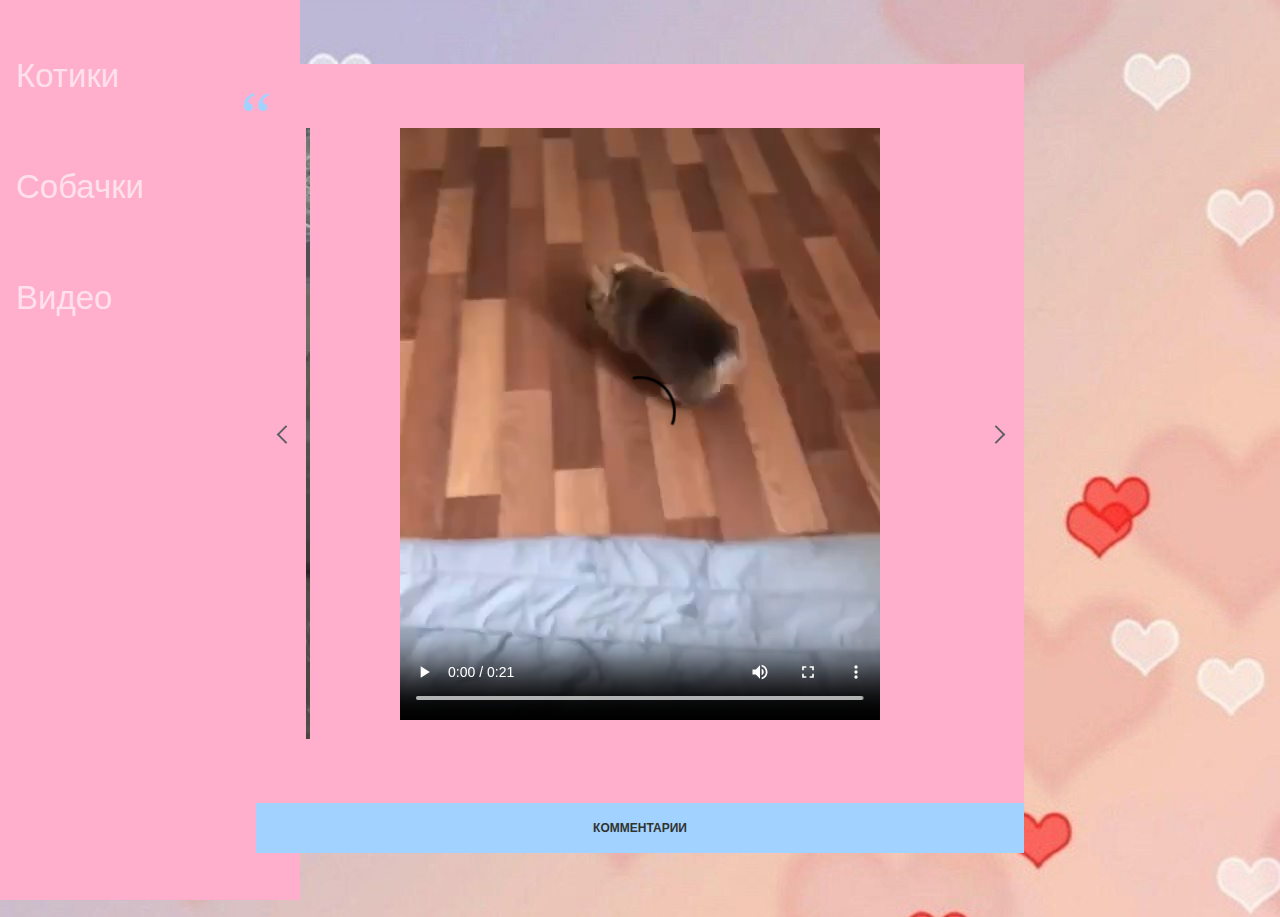
==== index.html @ f84c2593 "Add files via upload" ====
<!doctype html>
<html lang="en" class="no-js">
<head>
	<meta charset="UTF-8">
	<meta name="viewport" content="width=device-width, initial-scale=1">
	<link rel="stylesheet" href="css/reset.css"> <!-- CSS reset -->
	<link rel="stylesheet" href="css/style.css"> <!-- Resource style -->
	<script src="js/modernizr.js"></script> <!-- Modernizr -->
	<title>Отзывы</title>
</head>
<body background="img/fom4.jpg">
	<div class="sidenav">
		<a href="ruhunt.html">Котики</a>
        <a href="uslugi.html">Собачки</a>
        <a href="index.html">Видео</a>
     
      </div>
<div class="cd-testimonials-wrapper cd-container">
	<ul class="cd-testimonials">

<!--1 Commentary on the main-->		
		<li>
			<video autoplay="autoplay" controls="controls">
				<source src="video/vid1.mp4"/>
			  </video>
			<div class="cd-author">
			
				<ul class="cd-author-info">
					
				</ul>
			</div>
		</li>

<!--2 Commentary on the main-->		
		<li>
			<video autoplay="autoplay" controls="controls">
				<source src="video/vid2.mp4"/>
			  </video>
			<div class="cd-author">
				
				<ul class="cd-author-info">
					
				</ul>
			</div>
		</li>

<!--3 Commentary on the main-->		
		<li>
			<video autoplay="autoplay" controls="controls">
				<source src="video/vid3.mp4"/>
			  </video>
			<div class="cd-author">
				
				<ul class="cd-author-info">
					
				</ul>
			</div>
		</li>
		
		<li>
			<video autoplay="autoplay" controls="controls">
				<source src="video/vid4.mp4"/>
			  </video>
			<div class="cd-author">
				
				<ul class="cd-author-info">
					
				</ul>
			</div>
		</li>
		
		<li>
			<video autoplay="autoplay" controls="controls">
				<source src="video/vid5.mp4"/>
			  </video>
			<div class="cd-author">
				
				<ul class="cd-author-info">
					
				</ul>
			</div>
		</li>

		<li>
			<video autoplay="autoplay" controls="controls">
				<source src="video/vid6.mp4"/>
			  </video>
			<div class="cd-author">
				
				<ul class="cd-author-info">
					
				</ul>
			</div>
		</li>

		<li>
			<video autoplay="autoplay" controls="controls">
				<source src="video/vid7.mp4"/>
			  </video>
			<div class="cd-author">
				
				<ul class="cd-author-info">
					
				</ul>
			</div>
		</li>

		<li>
			<video autoplay="autoplay" controls="controls">
				<source src="video/vid8.mp4"/>
			  </video>
			<div class="cd-author">
				
				<ul class="cd-author-info">
					
				</ul>
			</div>
		</li>

		<li>
			<video autoplay="autoplay" controls="controls">
				<source src="video/vid9.mp4"/>
			  </video>
			<div class="cd-author">
				
				<ul class="cd-author-info">
					
				</ul>
			</div>
		</li>

		<li>
			<video autoplay="autoplay" controls="controls">
				<source src="video/vid10.mp4"/>
			  </video>
			<div class="cd-author">
				
				<ul class="cd-author-info">
					
				</ul>
			</div>
		</li>

		<li>
			<video autoplay="autoplay" controls="controls">
				<source src="video/vid11.mp4"/>
			  </video>
			<div class="cd-author">
				
				<ul class="cd-author-info">
					
				</ul>
			</div>
		</li>

		<li>
			<video autoplay="autoplay" controls="controls">
				<source src="video/vid12.mp4"/>
			  </video>
			<div class="cd-author">
				
				<ul class="cd-author-info">
					
				</ul>
			</div>
		</li>
		
		<li>
			<video autoplay="autoplay" controls="controls">
				<source src="video/cap1.MP4"/>
			  </video>
			<div class="cd-author">
				
				<ul class="cd-author-info">
					
				</ul>
			</div>
		</li>
	</ul> <!-- cd-testimonials -->

	<a href="#0" class="cd-see-all">Комментарии</a>
</div> <!-- cd-testimonials-wrapper -->

<!--1 comment-->
<div class="cd-testimonials-all">
	<div class="cd-testimonials-all-wrapper">
		<ul>
			<li class="cd-testimonials-item">
				<p>Котики куртые!!!!!</p>
				<div class="cd-author">
					<img src="img/avatar-1.jpg" alt="Author image">
					<ul class="cd-author-info">
						<li>DraftPunk</li>
						
					</ul>
				</div> <!-- cd-author -->
			</li>

<!--2 comment-->
			<li class="cd-testimonials-item">
				<p>Они такие милые, когда спят)</p>
				<div class="cd-author">
					<img src="img/avatar-2.jpg" alt="Author image">
					<ul class="cd-author-info">
						<li>AmateurPanda</li>
						
					</ul>
				</div> <!-- cd-author -->
			</li>

<!--3 comment-->
			<li class="cd-testimonials-item">
				<p>Аахаххахахахазаззазазазаза</p>
				<div class="cd-author">
					<img src="img/pt.jpg" alt="Author image">
					<ul class="cd-author-info">
						<li>NeKirill</li>
					</ul>
				</div> <!-- cd-author -->
			</li>

<!--4 comment-->
			<li class="cd-testimonials-item">
				<p>Не смешно((((</p>
				<div class="cd-author">
					<img src="img/37905646-c212-4115-9d7d-c312a1755e71-profile_image-70x70.png" alt="Author image">
					<ul class="cd-author-info">
						<li>Eto ya</li>

					</ul>
				</div> <!-- cd-author -->
			</li>

<!--5 comment-->
			<li class="cd-testimonials-item">
				<p>Милашки</p>
				<div class="cd-author">
					<img src="img/avatar-5.jpg" alt="Author image">
					<ul class="cd-author-info">
						<li>Eto ne ya</li>
					</ul>
				</div> <!-- cd-author -->
			</li>

<!--6 comment-->
			<li class="cd-testimonials-item">
				<p>Всем привет!</p>
				<div class="cd-author">
					<img src="img/avatar-6.jpg" alt="Author image">
					<ul class="cd-author-info">
						<li>Люба228</li>
					</ul>
				</div> <!-- cd-author -->
			</li>

<!--7 comment-->
			<li class="cd-testimonials-item">
				<p>Хочу такого же)))</p>
				<div class="cd-author">
					<img src="img/s1200-86-12.jpg" alt="Author image">
					<ul class="cd-author-info">
						<li>Эксперт в котиках</li>
					</ul>
				</div> <!-- cd-author -->
			</li>

<!--8 comment-->			
			<li class="cd-testimonials-item">
				<p>Люблю собак </p>
				<div class="cd-author">
					<img src="img/man.jpg" alt="Author image">
					<ul class="cd-author-info">
						<li>Эксперт в собачках</li>
					
					</ul>
				</div> <!-- cd-author -->
			</li>

<!--9 comment-->
			<li class="cd-testimonials-item">
				<p>Аахаххахахахазаззазазазаза, как он орёт)))</p>
				<div class="cd-author">
					<img src="img/avatar-3.jpg" alt="Author image">
					<ul class="cd-author-info">
						<li>А меня нет)</li>
					</ul>
				</div> <!-- cd-author -->
			</li>

<!--10 comment-->			
			<li class="cd-testimonials-item">
				<p>А мне пофик</p>
				<div class="cd-author">
					<img src="img/monro2.jpg" alt="Author image">
					<ul class="cd-author-info">
						<li>Зрителем не пофик</li>
					</ul>
				</div> <!-- cd-author -->
			</li>

<!--11 comment-->
			<li class="cd-testimonials-item">
				<p>Сколько стоят щенки??????</p>
				<div class="cd-author">
					<img src="img/foto.png" alt="Author image">
					<ul class="cd-author-info">
						<li>Kotik_2713</li>
					</ul>
				</div> <!-- cd-author -->
			</li>

<!--12 comment-->			
			<li class="cd-testimonials-item">
				<p>А я тут причём???</p>
				<div class="cd-author">
					<img src="img/cap.jpeg" alt="Author image">
					<ul class="cd-author-info">
						<li>Капибара</li>
					</ul>
				</div> <!-- cd-author -->
			</li>
		</ul>
	</div>	<!-- cd-testimonials-all-wrapper -->

	<a href="#0" class="close-btn">Закрыть</a>
</div> <!-- cd-testimonials-all -->
<script src="js/jquery-2.1.1.js"></script>
<script src="js/masonry.pkgd.min.js"></script>
<script src="js/jquery.flexslider-min.js"></script>
<script src="js/main.js"></script> <!-- Resource jQuery -->
</body>
</html>
---- css/style.css ----
.sidenav {
  height: 100%;
  width: 300px;
  position: fixed;
  z-index: 1;
  top: 0;
  left: 0;
  background-color: #ffafcc;
  overflow-x: hidden;
  padding-top: 20px;
}

.sidenav a {
  padding: 6px 8px 6px 16px;
  text-decoration: none;
  font-size: 33px;
  color: #ffffffa1;
  display: block;
  line-height: 3em;
}

.sidenav a:hover {
  color: #f323088a;
}

.main {
  margin-left: 160px; 
  font-size: 28px; 
  padding: 0px 10px;
}

@media screen and (max-height: 450px) {
  .sidenav {padding-top: 15px;}
  .sidenav a {font-size: 18px;}
}
*, *:after, *:before {
  -webkit-box-sizing: border-box;
  -moz-box-sizing: border-box;
  box-sizing: border-box;
}

body {
  font-size: 100%;
  font-family: "Helvetica Neue", sans-serif;
  color: #a2d2ff;
  background-color: #dadee1;
}

a {
  color: #a2d2ff;;
  text-decoration: none;
}

img {
  max-width: 100%;
}

/* -------------------------------- 

Main components 

-------------------------------- */
.cd-testimonials-wrapper {
  position: relative;
  width: 90%;
  max-width: 768px;
  background-color: #ffafcc;
  margin: 2em auto;
  -webkit-font-smoothing: antialiased;
  -moz-osx-font-smoothing: grayscale;
  padding: 20px 40px 70px;
  z-index: 1;
}
.cd-testimonials-wrapper::after {
  /* quotation mark */
  content: '\201C';
  position: absolute;
  top: 10px;
  left: 0;
  width: 50px;
  height: 50px;
  padding-top: 8px;
  margin-left: -25px;
  background: #ffafcc;
  font-family: "Georgia", serif;
  color: #a2d2ff;
  font-size: 70px;
  font-size: 4.375rem;
  text-align: center;
  /* visible on big devices only */
  display: none;
}
@media only screen and (min-width: 768px) {
  .cd-testimonials-wrapper {
    margin: 4em auto;
    padding: 64px 50px 114px;
  }
}
@media only screen and (min-width: 1170px) {
  .cd-testimonials-wrapper::after {
    /* quotation mark visible */
    display: block;
  }
}

.cd-testimonials {
  color: white;
  text-align: center;
}
.cd-testimonials:after {
  content: "";
  display: table;
  clear: both;
}
.cd-testimonials > li {
  position: absolute;
  opacity: 0;
}
.cd-testimonials > li:first-child {
  position: relative;
  opacity: 1;
}
.cd-testimonials p {
  font-family: "Georgia", serif;
  font-style: italic;
  line-height: 1.4;
  margin-bottom: 1em;
  padding: 0 14px;
}
@media only screen and (min-width: 768px) {
  .cd-testimonials p {
    font-size: 22px;
    font-size: 1.375rem;
  }
}
@media only screen and (min-width: 1170px) {
  .cd-testimonials p {
    font-size: 26px;
    font-size: 1.625rem;
    line-height: 1.6;
  }
}

.cd-author img, .cd-author .cd-author-info {
  display: inline-block;
  vertical-align: middle;
}
.cd-author img {
  width: 32px;
  height: 32px;
  border-radius: 50%;
  margin-right: 5px;
  box-shadow: 0 0 6px #a2d2ff;
}
.cd-author .cd-author-info {
  text-align: left;
  line-height: 1.2;
}
.cd-author .cd-author-info li:first-child {
  font-size: 14px;
  font-size: 0.875rem;
}
.cd-author .cd-author-info li:last-child {
  font-size: 12px;
  font-size: 0.75rem;
  color: #090f14;
}
@media only screen and (min-width: 768px) {
  .cd-author img {
    width: 50px;
    height: 50px;
  }
  .cd-author .cd-author-info {
    line-height: 1.4;
  }
  .cd-author .cd-author-info li:first-child {
    font-size: 16px;
    font-size: 1rem;
  }
  .cd-author .cd-author-info li:last-child {
    font-size: 14px;
    font-size: 0.875rem;
  }
}

.flex-direction-nav li {
  position: absolute;
  height: 100%;
  width: 40px;
  top: 0;
}
.flex-direction-nav li:first-child {
  left: 0;
}
.flex-direction-nav li:last-child {
  right: 0;
}
.flex-direction-nav li a {
  display: block;
  height: 100%;
  width: 100%;
  /* image replacement */
  overflow: hidden;
  text-indent: 100%;
  white-space: nowrap;
  -webkit-transition: background-color 0.2s;
  -moz-transition: background-color 0.2s;
  transition: background-color 0.2s;
}
.no-touch .flex-direction-nav li a:hover {
  background-color: #a2d2ff;
}
.flex-direction-nav li a::before, .flex-direction-nav li a::after {
  /* left and right arrows in css only */
  content: '';
  position: absolute;
  left: 50%;
  top: 50%;
  width: 2px;
  height: 13px;
  background-color: white;
}
.flex-direction-nav li a::before {
  -webkit-transform: translateY(-35px) rotate(45deg);
  -moz-transform: translateY(-35px) rotate(45deg);
  -ms-transform: translateY(-35px) rotate(45deg);
  -o-transform: translateY(-35px) rotate(45deg);
  transform: translateY(-35px) rotate(45deg);
}
.flex-direction-nav li a::after {
  -webkit-transform: translateY(-27px) rotate(-45deg);
  -moz-transform: translateY(-27px) rotate(-45deg);
  -ms-transform: translateY(-27px) rotate(-45deg);
  -o-transform: translateY(-27px) rotate(-45deg);
  transform: translateY(-27px) rotate(-45deg);
}
.flex-direction-nav li:last-child a::before {
  -webkit-transform: translateY(-35px) rotate(-45deg);
  -moz-transform: translateY(-35px) rotate(-45deg);
  -ms-transform: translateY(-35px) rotate(-45deg);
  -o-transform: translateY(-35px) rotate(-45deg);
  transform: translateY(-35px) rotate(-45deg);
}
.flex-direction-nav li:last-child a::after {
  -webkit-transform: translateY(-27px) rotate(45deg);
  -moz-transform: translateY(-27px) rotate(45deg);
  -ms-transform: translateY(-27px) rotate(45deg);
  -o-transform: translateY(-27px) rotate(45deg);
  transform: translateY(-27px) rotate(45deg);
}
@media only screen and (min-width: 768px) {
  .flex-direction-nav li {
    width: 50px;
  }
}
@media only screen and (min-width: 1170px) {
  .flex-direction-nav li a::before, .flex-direction-nav li a::after {
    background-color: #5e5e63;
    -webkit-transition: background-color 0.2s;
    -moz-transition: background-color 0.2s;
    transition: background-color 0.2s;
  }
  .flex-direction-nav li a:hover::before, .flex-direction-nav li a:hover::after {
    background-color: white;
  }
}

.cd-see-all {
  position: absolute;
  z-index: 1;
  left: 0;
  bottom: 0;
  width: 100%;
  height: 50px;
  line-height: 50px;
  background-color: #a2d2ff;
  text-align: center;
  text-transform: uppercase;
  color:#313330;
  font-weight: 700;
  font-size: 12px;
  font-size: 0.75rem;
  -webkit-transition: color, 0.2s;
  -moz-transition: color, 0.2s;
  transition: color, 0.2s;
}
.no-touch .cd-see-all:hover {
  color: #189441;;
}

.cd-testimonials-all {
  position: fixed;
  top: 0;
  left: 0;
  height: 100%;
  width: 100%;
  background-color: #ffafcc;
  z-index: 2;
  visibility: hidden;
  opacity: 0;
  -webkit-transition: opacity .3s 0s, visibility 0s .3s;
  -moz-transition: opacity .3s 0s, visibility 0s .3s;
  transition: opacity .3s 0s, visibility 0s .3s;
}
.cd-testimonials-all .cd-testimonials-all-wrapper {
  position: absolute;
  left: 0;
  top: 0;
  height: 100%;
  width: 100%;
  overflow: auto;
  -webkit-overflow-scrolling: touch;
}
.cd-testimonials-all .cd-testimonials-all-wrapper > ul {
  width: 90%;
  max-width: 1170px;
  margin: 4em auto;
}
.cd-testimonials-all .cd-testimonials-all-wrapper > ul:after {
  content: "";
  display: table;
  clear: both;
}
.cd-testimonials-all .cd-testimonials-item {
  margin-bottom: 2em;
  opacity: 0;
  /* Force Hardware Acceleration in WebKit */
  -webkit-transform: translate3d(0, 0, 0) scale(0.4);
  -moz-transform: translate3d(0, 0, 0) scale(0.4);
  -ms-transform: translate3d(0, 0, 0) scale(0.4);
  -o-transform: translate3d(0, 0, 0) scale(0.4);
  transform: translate3d(0, 0, 0) scale(0.4);
  -webkit-backface-visibility: hidden;
  backface-visibility: hidden;
  -webkit-transition: -webkit-transform .3s, opacity .3s;
  -moz-transition: -moz-transform .3s, opacity .3s;
  transition: transform .3s, opacity .3s;
}
.cd-testimonials-all p {
  position: relative;
  background: #79b6e4;
  color: white;
  padding: 2em;
  -webkit-font-smoothing: antialiased;
  -moz-osx-font-smoothing: grayscale;
  line-height: 1.4;
  border-radius: 0.25em;
  margin-bottom: 1em;
}
.cd-testimonials-all p::after {
  /* creating the triangle in css */
  content: '';
  position: absolute;
  top: 100%;
  left: 2em;
  height: 0;
  width: 0;
  border: 8px solid transparent;
  border-top-color: #79b6e4;
}
.cd-testimonials-all .cd-author {
  text-align: left;
  margin-left: 1.5em;
}
.cd-testimonials-all .cd-author img {
  box-shadow: 0 0 0 transparent;
}
.cd-testimonials-all.is-visible {
  visibility: visible;
  opacity: 1;
  -webkit-transition: opacity .3s 0s, visibility 0s 0s;
  -moz-transition: opacity .3s 0s, visibility 0s 0s;
  transition: opacity .3s 0s, visibility 0s 0s;
}
.cd-testimonials-all.is-visible .cd-testimonials-item {
  opacity: 1;
  -webkit-transform: translate3d(0, 0, 0) scale(1);
  -moz-transform: translate3d(0, 0, 0) scale(1);
  -ms-transform: translate3d(0, 0, 0) scale(1);
  -o-transform: translate3d(0, 0, 0) scale(1);
  transform: translate3d(0, 0, 0) scale(1);
}
@media only screen and (min-width: 768px) {
  .cd-testimonials-all .cd-testimonials-item {
    width: 46%;
    margin: 0 2% 3em;
  }
  .cd-testimonials-all .cd-author {
    margin-left: 1em;
  }
}
@media only screen and (min-width: 1170px) {
  .cd-testimonials-all .cd-testimonials-item {
    width: 30%;
    margin: 0 1.6666% 3em;
  }
}

.close-btn {
  position: fixed;
  display: block;
  width: 40px;
  height: 40px;
  top: 10px;
  right: 5%;
  /* image replacement */
  overflow: hidden;
  text-indent: 100%;
  white-space: nowrap;
}
.close-btn::before, .close-btn::after {
  /* close icon in css */
  content: '';
  position: absolute;
  display: inline-block;
  width: 2px;
  height: 24px;
  top: 8px;
  left: 19px;
  background-color: #39393c;
}
.close-btn::before {
  -webkit-transform: rotate(45deg);
  -moz-transform: rotate(45deg);
  -ms-transform: rotate(45deg);
  -o-transform: rotate(45deg);
  transform: rotate(45deg);
}
.close-btn::after {
  -webkit-transform: rotate(-45deg);
  -moz-transform: rotate(-45deg);
  -ms-transform: rotate(-45deg);
  -o-transform: rotate(-45deg);
  transform: rotate(-45deg);
}
.ot{
  font-size: 56px;
  padding-left: 850px;
  color: rgb(112, 27, 27);
}
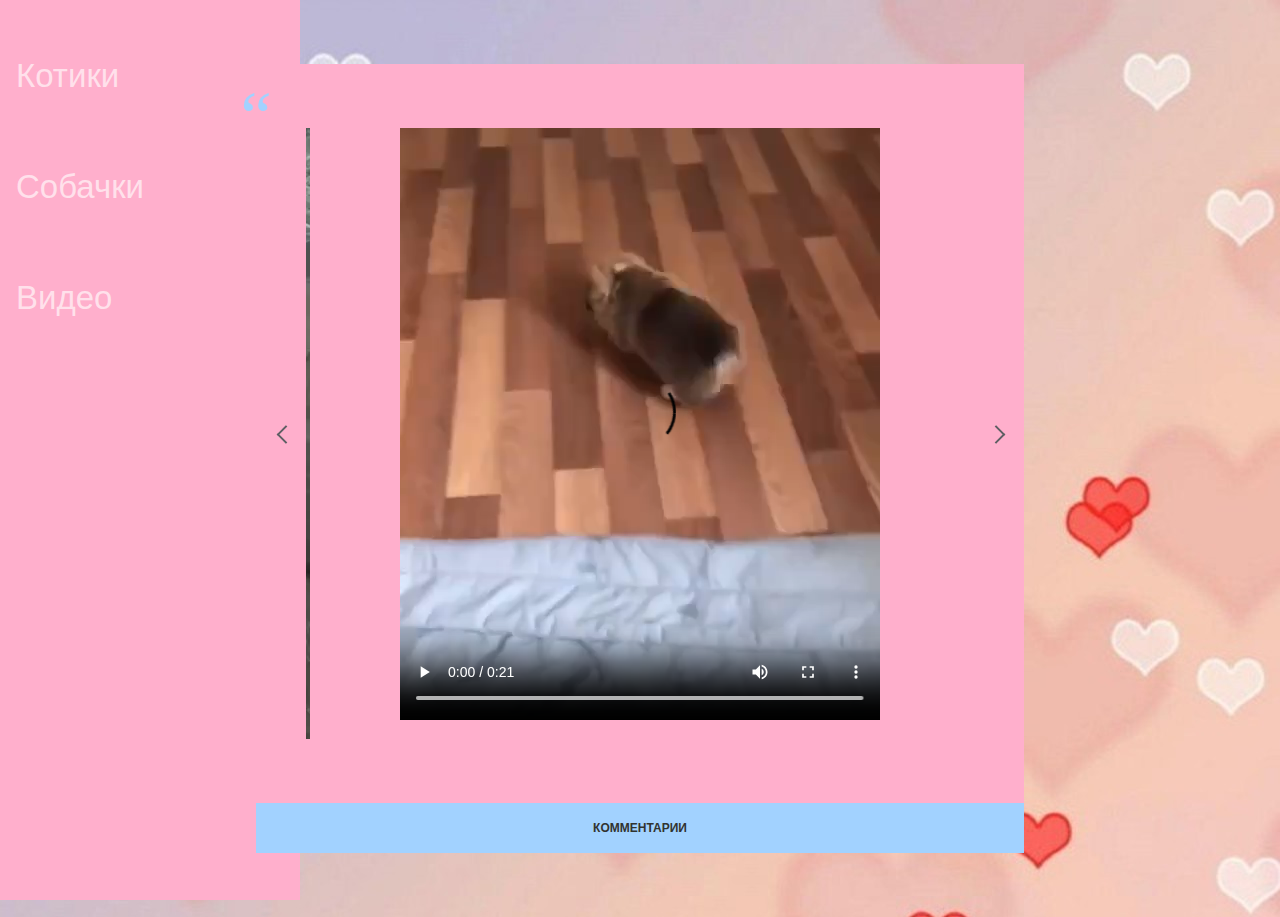
==== commit b7e58c6d: "Add files via upload" ====
--- a/index.html
+++ b/index.html
@@ -20,7 +20,7 @@
 
 <!--1 Commentary on the main-->		
 		<li>
-			<video autoplay="autoplay" controls="controls">
+			<video  controls="controls">
 				<source src="video/vid1.mp4"/>
 			  </video>
 			<div class="cd-author">
@@ -33,7 +33,7 @@
 
 <!--2 Commentary on the main-->		
 		<li>
-			<video autoplay="autoplay" controls="controls">
+			<video  controls="controls">
 				<source src="video/vid2.mp4"/>
 			  </video>
 			<div class="cd-author">
@@ -46,7 +46,7 @@
 
 <!--3 Commentary on the main-->		
 		<li>
-			<video autoplay="autoplay" controls="controls">
+			<video  controls="controls">
 				<source src="video/vid3.mp4"/>
 			  </video>
 			<div class="cd-author">
@@ -58,7 +58,7 @@
 		</li>
 		
 		<li>
-			<video autoplay="autoplay" controls="controls">
+			<video  controls="controls">
 				<source src="video/vid4.mp4"/>
 			  </video>
 			<div class="cd-author">
@@ -70,7 +70,7 @@
 		</li>
 		
 		<li>
-			<video autoplay="autoplay" controls="controls">
+			<video  controls="controls">
 				<source src="video/vid5.mp4"/>
 			  </video>
 			<div class="cd-author">
@@ -82,7 +82,7 @@
 		</li>
 
 		<li>
-			<video autoplay="autoplay" controls="controls">
+			<video  controls="controls">
 				<source src="video/vid6.mp4"/>
 			  </video>
 			<div class="cd-author">
@@ -94,7 +94,7 @@
 		</li>
 
 		<li>
-			<video autoplay="autoplay" controls="controls">
+			<video  controls="controls">
 				<source src="video/vid7.mp4"/>
 			  </video>
 			<div class="cd-author">
@@ -106,7 +106,7 @@
 		</li>
 
 		<li>
-			<video autoplay="autoplay" controls="controls">
+			<video  controls="controls">
 				<source src="video/vid8.mp4"/>
 			  </video>
 			<div class="cd-author">
@@ -118,7 +118,7 @@
 		</li>
 
 		<li>
-			<video autoplay="autoplay" controls="controls">
+			<video  controls="controls">
 				<source src="video/vid9.mp4"/>
 			  </video>
 			<div class="cd-author">
@@ -130,7 +130,7 @@
 		</li>
 
 		<li>
-			<video autoplay="autoplay" controls="controls">
+			<video  controls="controls">
 				<source src="video/vid10.mp4"/>
 			  </video>
 			<div class="cd-author">
@@ -142,7 +142,7 @@
 		</li>
 
 		<li>
-			<video autoplay="autoplay" controls="controls">
+			<video controls="controls">
 				<source src="video/vid11.mp4"/>
 			  </video>
 			<div class="cd-author">
@@ -154,7 +154,7 @@
 		</li>
 
 		<li>
-			<video autoplay="autoplay" controls="controls">
+			<video  controls="controls">
 				<source src="video/vid12.mp4"/>
 			  </video>
 			<div class="cd-author">
@@ -166,7 +166,7 @@
 		</li>
 		
 		<li>
-			<video autoplay="autoplay" controls="controls">
+			<video controls="controls">
 				<source src="video/cap1.MP4"/>
 			  </video>
 			<div class="cd-author">
